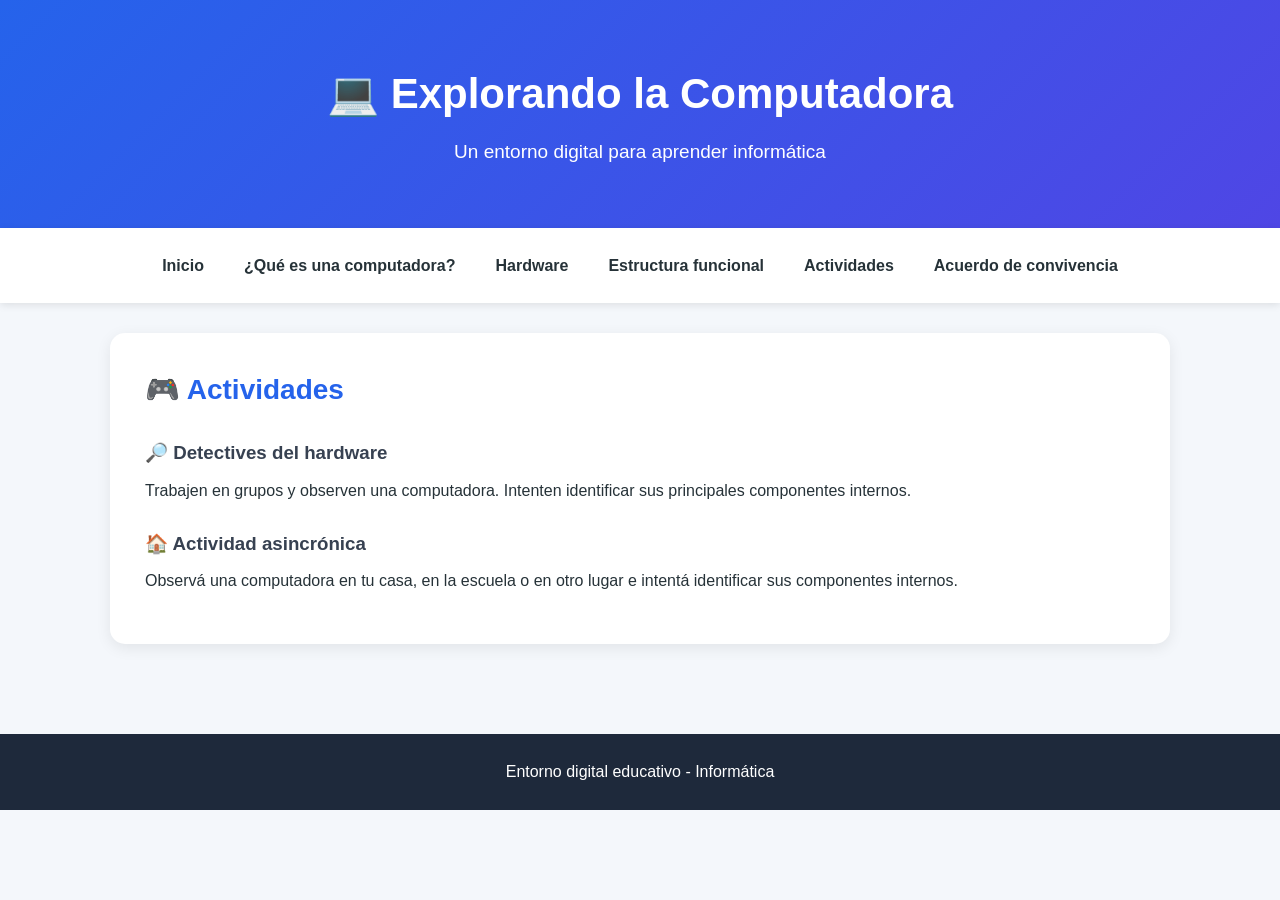
==== tic proyecto final/paginas/actividades.html @ 0a94653c "Add files via upload" ====
<!DOCTYPE html>
<html lang="es">
<head>
    <meta charset="UTF-8">
    <meta name="viewport" content="width=device-width, initial-scale=1.0">

    <title>Explorando la Computadora</title>

    <link rel="stylesheet" href="../style.CSS">
</head>
<body>
     <!-- ENCABEZADO -->
    <header>
        <h1>💻 Explorando la Computadora</h1>
        <p>Un entorno digital para aprender informática</p>
    </header>
    <!-- MENÚ DE NAVEGACIÓN -->
    <nav>
        <a href="../index.HTML">Inicio</a>
        <a href="computadora.html">¿Qué es una computadora?</a>
        <a href="hardware.html">Hardware</a>
        <a href="estructura.html">Estructura funcional</a>
        <a href="actividades.html">Actividades</a>
        <a href="Acuerdo.html">Acuerdo de convivencia</a>
    </nav>
    <main>
        <!-- ACTIVIDADES -->
        <section id="actividades">
            <h2>🎮 Actividades</h2>
            <h3>🔎 Detectives del hardware</h3>
            <p>
                Trabajen en grupos y observen una computadora.
                Intenten identificar sus principales componentes internos.
            </p>
            <h3>🏠 Actividad asincrónica</h3>
            <p>
                Observá una computadora en tu casa, en la escuela o en
                otro lugar e intentá identificar sus componentes internos.
            </p>
        </section>
    </main>
    <footer>
        <p>
            Entorno digital educativo - Informática
        </p>
    </footer>
</body>
</html>
---- tic proyecto final/style.CSS ----
/* CONFIGURACIÓN GENERAL*/
* {       /*SE REINICIA EL MARGEN Y EL PADDING (relleno) DE TODOS LOS ELEMENTOS*/
    box-sizing: border-box; /* Incluye el borde y el relleno en el ancho y alto de los elementos */
    margin: 0;
    padding: 0;
}
html {    
    scroll-behavior: smooth;/* Permite un desplazamiento suave al hacer clic en enlaces internos */
}
body {
    font-family: Arial, sans-serif;
    background-color: #f4f7fb;
    color: #263238;
    line-height: 1.6;
}
/*ENCABEZADO*/
header {
    background: linear-gradient(135deg, #2563eb, #4f46e5);
    color: white;
    text-align: center;
    padding: 60px 20px;
}
header h1 {
    font-size: 42px;
    margin-bottom: 10px;
}
header p {
    font-size: 19px;
}
/* MENÚ DE NAVEGACIÓN */
nav {
    background-color: #ffffff;
    display: flex;
    justify-content: center;
    gap: 10px;
    padding: 15px;
    position: sticky;
    top: 0;
    z-index: 100;
    box-shadow: 0 2px 8px rgba(0, 0, 0, 0.10);
}
nav a {
    text-decoration: none;
    color: #263238;
    font-weight: bold;
    padding: 10px 15px;
    border-radius: 8px;
    transition: 0.3s;
}
nav a:hover {
    background-color: #2563eb;
    color: white;
}
/* CONTENIDO PRINCIPAL */
main {
    max-width: 1100px;
    margin: auto;
    padding: 30px 20px;
}
section {
    background-color: white;
    margin-bottom: 30px;
    padding: 35px;
    border-radius: 15px;
    box-shadow: 0 4px 15px rgba(0, 0, 0, 0.08);
}
section h2 { /* TÍTULO DE CADA SECCIÓN */
    color: #2563eb;
    font-size: 28px;
    margin-bottom: 15px;
}
section h3 { /* SUBTÍTULO DE CADA SECCIÓN */
    margin-top: 25px;
    margin-bottom: 10px;
    color: #374151;
}
section p {
    margin-bottom: 15px;
}
/* LISTA DE HARDWARE */
ul {
    margin-left: 25px;
}
li {
    margin-bottom: 8px;
}
/* ESTRUCTURA FUNCIONAL */
#estructura div {
    background-color: #eef2ff;
    padding: 25px;
    margin-top: 20px;
    border-radius: 12px;
    text-align: center;
}
#estructura div p {
    font-size: 20px;
    font-weight: bold;
}
/* PIE DE PÁGINA */
footer {
    background-color: #1e293b;
    color: white;
    text-align: center;
    padding: 25px;
    margin-top: 30px;
}
/* ADAPTACIÓN PARA CELULARES */
@media (max-width: 700px) {
    header h1 {
        font-size: 30px;
    }
    header p {
        font-size: 16px;
    }
    nav {
        flex-direction: column;
        align-items: center;
    }
    nav a {
        width: 100%;
        text-align: center;
    }
    section {
        padding: 25px 20px;
    }
}
/*TARJETAS DE HARDWARE*/
.hardware-grid {
    display: grid;  /* Utiliza un diseño de cuadrícula para organizar las tarjetas de hardware */
    grid-template-columns: repeat(2, 1fr); 
    gap: 25px;
    margin-top: 25px;
}
.hardware-card { /* Cada tarjeta de hardware tiene un fondo claro, borde, y un efecto de transición al pasar el mouse */
    background-color: #f8fafc;
    border: 2px solid #e2e8f0;
    border-radius: 15px;
    padding: 25px;
    text-align: center;
    transition: transform 0.3s, box-shadow 0.3s;
}
.hardware-card:hover { /* Al pasar el mouse sobre la tarjeta, se eleva ligeramente y se agrega una sombra */
    transform: translateY(-5px);
    box-shadow: 0 8px 20px rgba(0, 0, 0, 0.12);
}
.hardware-icon {
    font-size: 45px;
    margin-bottom: 10px;
}
.hardware-card h4 {
    font-size: 22px;
    color: #2563eb;
    margin-bottom: 10px;
}
.hardware-card p {
    color: #475569;
}
.hardware-card button { /* Botón dentro de la tarjeta de hardware con estilo y transición al pasar el mouse */
    background-color: #2563eb;
    color: white;
    border: none;
    padding: 10px 18px;
    border-radius: 8px;
    cursor: pointer;
    font-size: 15px;
    font-weight: bold;
    margin-top: 10px;
    transition: 0.3s;
}
.hardware-card button:hover {
    background-color: #1d4ed8;
}
/*Botón Ver más*/
.hardware-componentes {
    margin-top: 10px;
}
.hardware-componentes summary { /* Botón de resumen que funciona como un botón "Ver más" con estilo y transición al pasar el mouse */
    display: inline-block;
    background-color: #2563eb;
    color: white;
    border: none;
    padding: 10px 18px;
    border-radius: 8px;
    cursor: pointer;
    font-size: 15px;
    font-weight: bold;
    list-style: none;
    transition: 0.3s;
}
.hardware-componentes summary:hover {
    background-color: #0b34a5;
}

/* Información que aparece al apretar Ver más */
.hardware-info {   
    margin-top: 15px;
    padding: 15px;
    background-color: #bce953;
    border-radius: 10px;
    text-align: left;
}
.hardware-info p {
    margin: 0;
}
/* Adaptación para celulares */
@media (max-width: 700px) {
    .hardware-grid {
        grid-template-columns: 1fr;
    }
}
/* DIAGRAMA FUNCIONAL */
.instruccion {
    background-color: #eef2ff;
    padding: 12px 15px;
    border-radius: 10px;
    font-weight: bold;
    text-align: center;
    margin: 20px 0;
}
/* CONTENEDOR DEL DIAGRAMA */
.diagrama-funcional {
    display: flex;
    align-items: center;
    justify-content: center;
    gap: 15px;
    margin: 30px 0;
    flex-wrap: wrap;
}
/* CADA ETAPA */
.etapa {
    width: 180px;
    min-height: 150px;
    border: 2px solid #dbeafe;
    border-radius: 15px;
    background-color: white;
    padding: 20px;

    cursor: pointer; /* Cambia el cursor al pasar sobre la etapa */

    display: flex;
    flex-direction: column;
    align-items: center;
    justify-content: center;
    transition: 0.3s;
    font-family: inherit;
}
/* EFECTO AL PASAR EL MOUSE */
.etapa:hover {
    transform: translateY(-7px);
    box-shadow: 0 8px 20px rgba(0, 0, 0, 0.12);
    border-color: #2563eb;
}
/* ICONO */
.etapa-icono {
    font-size: 40px;
    margin-bottom: 8px;
}
/* TÍTULO */
.etapa-titulo {
    font-size: 20px;
    font-weight: bold;
    color: #2563eb;
    margin-bottom: 5px;
}
/* DESCRIPCIÓN */
.etapa-descripcion {
    font-size: 14px;
    color: #64748b;
}
/* FLECHAS */
.flecha {
    font-size: 35px;
    color: #2563eb;
    font-weight: bold;
}
/* ETAPA SELECCIONADA */
.etapa.activa {
    background-color: #2563eb;
    border-color: #2563eb;
    transform: scale(1.05);
}
.etapa.activa .etapa-titulo,
.etapa.activa .etapa-descripcion {
    color: white;
}
/* INFORMACIÓN DE LA ETAPA */
.info-etapa { /* Contenedor de la información que aparece al seleccionar una etapa */
    background-color: #f1f5f9;
    border-left: 5px solid #2563eb;
    padding: 25px;
    border-radius: 10px;
    margin-top: 25px;
    min-height: 120px;
    transition: 0.3s;
}
.info-etapa h3 {
    color: #2563eb;
    margin-top: 0;
}
/* EJEMPLO */
.ejemplo-funcional {
    margin-top: 30px;
    padding: 25px;
    background-color: #f8fafc;
    border-radius: 15px;
}

.ejemplo-funcional h3 {
    color: #2563eb;
}
.ejemplo-pasos {
    display: flex;
    align-items: center;
    justify-content: center;
    gap: 15px;
    margin-top: 20px;
    flex-wrap: wrap;
}
.ejemplo-pasos div {
    background-color: white;
    border: 1px solid #e2e8f0;
    border-radius: 10px;
    padding: 15px;
    text-align: center;
    min-width: 130px;
    font-size: 25px;
}
.ejemplo-pasos strong {
    display: block;
    font-size: 14px;
    margin-top: 5px;
    color: #475569;
}
/* ========================================
   CELULARES
   ======================================== */
@media (max-width: 900px) {
    .flecha {
        transform: rotate(90deg);
    }
    .diagrama-funcional {
        flex-direction: column;
    }
}
/* ========================================
   EXPLORADOR DE HARDWARE
   ======================================== */
.explorador-hardware {
    margin-top: 45px;
    padding-top: 30px;
    border-top: 2px solid #e2e8f0;
}
.explorador-hardware h3 {
    color: #2563eb;
    margin-bottom: 10px;
}
/* CONTENEDOR DE LA IMAGEN */
.imagen-pc {
    position: relative;
    max-width: 600px;
    margin: 30px auto;
}
/* IMAGEN */
.imagen-pc img {
    width: 90%;
    display: block;
    border-radius: 15px;
}
/* PUNTOS */

.punto-hardware {
    position: absolute;
    width: 20px;
    height: 20px;
    border-radius: 30%;
    border: 2px solid white;
    background-color: #2563eb;
    color: white;
    font-size: 14px;
    cursor: pointer;
    display: flex;
    align-items: center;
    justify-content: center;
    box-shadow: 0 3px 10px rgba(0, 0, 0, 0.3);
    transition: 0.3s;
}
.punto-hardware:hover {
    transform: scale(1.3);
}
/* POSICIONES DE LOS PUNTOS */
.punto-ram {
    top: 28%;
    left: 45%;
}
.punto-gpu {
    top: 53%;
    left: 33%;
}
.punto-madre {
    top: 65%;
    left: 42%;
}
/* INFORMACIÓN */
.info-componente {
    max-width: 800px;
    margin: 20px auto;
    padding: 20px;
    background-color: #eef2ff;
    border-left: 5px solid #2563eb;
    border-radius: 10px;
}
.info-componente h4 {
    color: #2563eb;
    font-size: 20px;
    margin-bottom: 8px;
}

/* Ocultar el checkbox */
.activar-componente {
    display: none;
}

/* El punto funciona como un botón */
.punto-hardware {
    position: absolute;
    width: 20px;
    height: 20px;
    border-radius: 30%;
    border: 2px solid white;
    background-color: #2563eb;
    color: white;
    font-size: 14px;
    cursor: pointer;
    display: flex;
    align-items: center;
    justify-content: center;
    box-shadow: 0 3px 10px rgba(0, 0, 0, 0.3);
    transition: 0.3s;
}

.punto-hardware:hover {
    transform: scale(1.3);
}

/* Posición del punto CPU */
.punto-cpu {
    top: 30%;
    left: 30%;
}

/* Texto oculto inicialmente */
.texto-cpu {
    display: none;
    position: absolute;
    top: 35%;
    left: 30%;
    width: 220px;
    padding: 12px;
    background-color: white;
    border: 2px solid #2563eb;
    border-radius: 10px;
    box-shadow: 0 3px 10px rgba(0, 0, 0, 0.2);
    z-index: 10;
}
.texto-ram {
    display: none;
    position: absolute;
    top: 34%;
    left: 45%;
    width: 220px;
    padding: 12px;
    background-color: white;
    border: 2px solid #2563eb;
    border-radius: 10px;
    box-shadow: 0 3px 10px rgba(0, 0, 0, 0.2);
    z-index: 10;
}
.texto-gpu {
    display: none;
    position: absolute;
    top: 58%;
    left: 33%;
    width: 220px;
    padding: 12px;
    background-color: white;
    border: 2px solid #2563eb;
    border-radius: 10px;
    box-shadow: 0 3px 10px rgba(0, 0, 0, 0.2);
    z-index: 10;
}
.texto-madre {
    display: none;
    position: absolute;
    top: 68%;
    left: 43%;
    width: 220px;
    padding: 12px;
    background-color: white;
    border: 2px solid #2563eb;
    border-radius: 10px;
    box-shadow: 0 3px 10px rgba(0, 0, 0, 0.2);
    z-index: 10;
}

/* Mostrar el texto cuando se presiona el punto */
#cpu:checked ~ .texto-cpu,
#ram:checked ~ .texto-ram,
#gpu:checked ~ .texto-gpu,
#madre:checked ~ .texto-madre {
    display: block;
}


/* CUESTIONARIO DE INFORMÁTICA */

.quiz {
    max-width: 900px;
    margin: 40px auto;
    padding: 20px;
}

/* ENCABEZADO DEL QUIZ */
.encabezado-quiz {
    text-align: center;
    margin-bottom: 30px;
    padding: 25px;
    background-color: #1e3a8a;
    color: white;
    border-radius: 15px;
}

.encabezado-quiz h1 {
    margin-top: 0;
    font-size: 32px;
}

.encabezado-quiz p {
    line-height: 1.6;
}

/* TARJETAS DE LAS PREGUNTAS */
.pregunta {
    background-color: white;
    padding: 22px;
    margin-bottom: 22px;
    border: 2px solid #dbeafe;
    border-radius: 12px;
    box-shadow: 0 4px 12px rgba(0, 0, 0, 0.08);
    transition: transform 0.3s, box-shadow 0.3s;
    border-color: #7daceb;
}

/* EFECTO AL PASAR EL MOUSE */
.pregunta:hover {
    transform: translateY(-4px);
    box-shadow: 0 8px 20px rgba(0, 0, 0, 0.12);
    border-color: #2563eb;
}

/* TÍTULO DE CADA PREGUNTA */
.pregunta h2 {
    color: #1e3a8a;
    font-size: 20px;
    margin-top: 0;
    margin-bottom: 18px;
}

/* OCULTAR LOS BOTONES DE OPCIÓN ORIGINALES */
.pregunta input[type="radio"] {
    position: absolute;
    opacity: 0;
}

/* DISEÑO DE LAS OPCIONES */
.pregunta label {
    display: block;
    padding: 13px 15px;
    margin: 10px 0;
    border: 1px solid #cbd5e1;
    border-radius: 8px;
    background-color: #f8fafc;
    cursor: pointer;
    line-height: 1.5;
    transition: background-color 0.2s,
                border-color 0.2s;
}

/* CAMBIO DE COLOR AL PASAR EL MOUSE */
.pregunta label:hover {
    background-color: #eff6ff;
    border-color: #60a5fa;
}

/* RESALTAR LA OPCIÓN SELECCIONADA */
.pregunta input[type="radio"]:checked + label {
    background-color: #dbeafe;
    border: 2px solid #2563eb;
    color: #1e3a8a;
    font-weight: bold;
}

/* INDICACIÓN FINAL */
.indicacion-quiz {
    text-align: center;
    padding: 15px;
    color: #475569;
    font-style: italic;
}
/* AJUSTES PARA CELULARES */
@media (max-width: 600px) {
    .quiz {
        margin: 15px auto;
        padding: 12px;
    }
    .encabezado-quiz {
        padding: 18px;
    }
    .encabezado-quiz h1 {
        font-size: 26px;
    }
    .pregunta {
        padding: 16px;
    }
    .pregunta h2 {
        font-size: 18px;
    }
}
/* MENSAJES OCULTOS de las preguntas */
.pregunta .correcto,
.pregunta .incorrecto {
    display: none;
    padding: 12px;
    border-radius: 8px;
    font-weight: bold;
}
/* MENSAJE DE RESPUESTA CORRECTA */
.pregunta .correcto {
    color: #44d17a;
    background-color: #dcfce7;
}
/* MENSAJE DE RESPUESTA INCORRECTA */
.pregunta .incorrecto {
    color: #d46868;
    background-color: #fee2e2;
}
/* MOSTRAR LA DEVOLUCIÓN SEGÚN LA OPCIÓN */
#p1a:checked + label + .correcto {
    display: block;
}
#p1b:checked + label + .incorrecto,
#p1c:checked + label + .incorrecto {
    display: block;
}
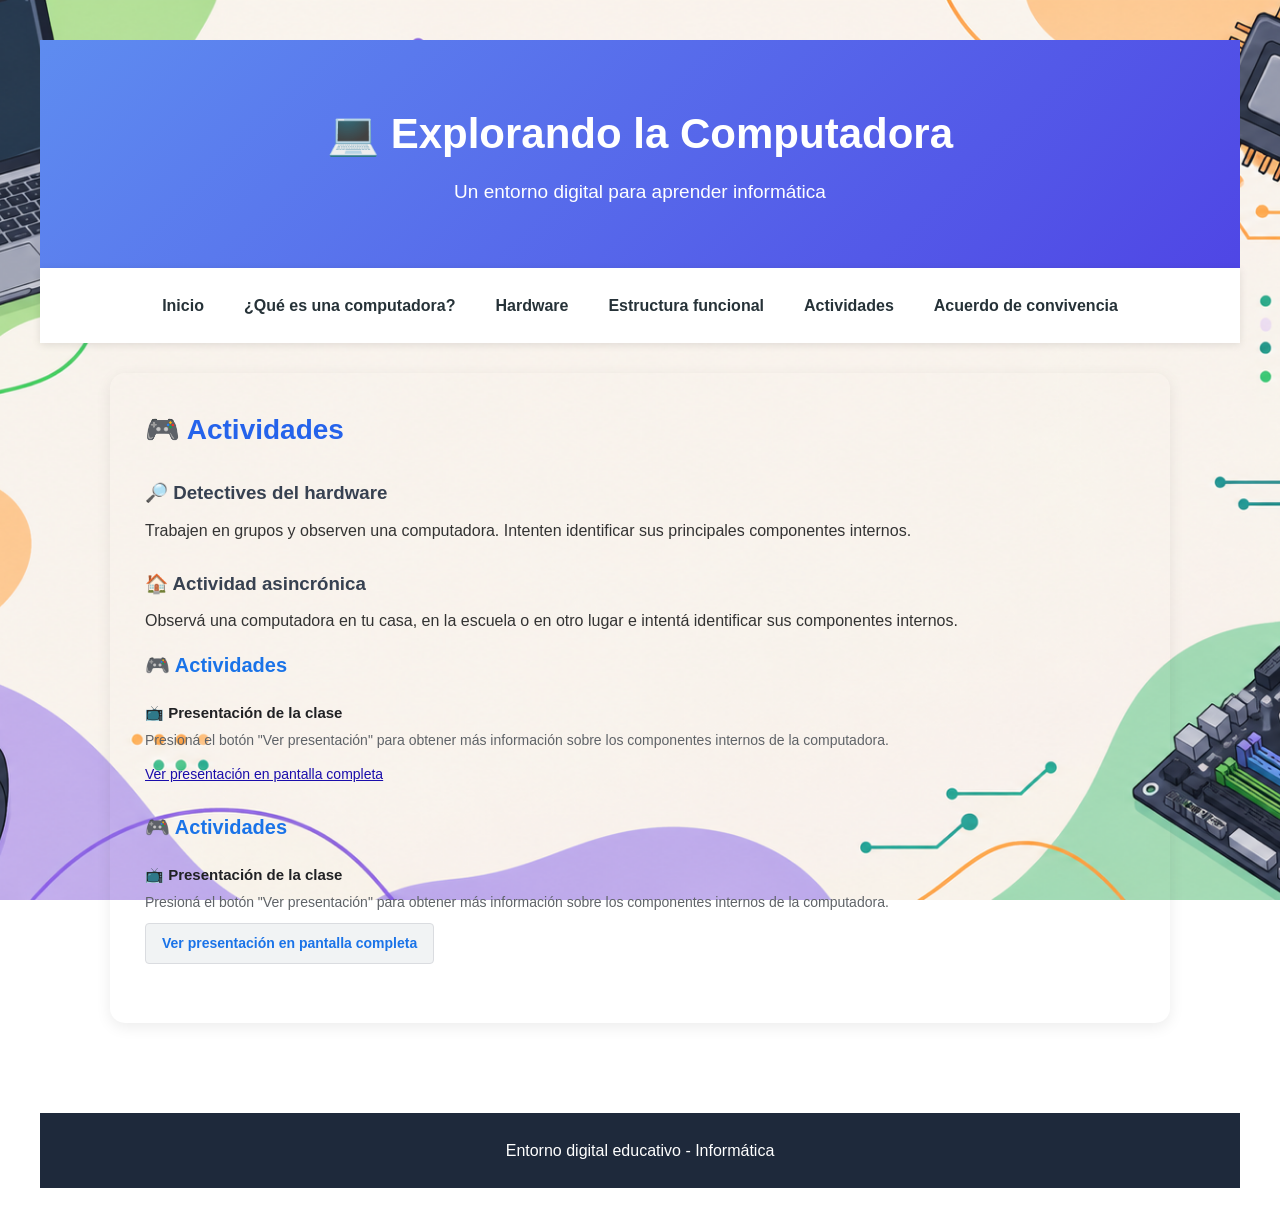
==== commit 15eca6df: "linea 41" ====
--- a/tic proyecto final/paginas/actividades.html
+++ b/tic proyecto final/paginas/actividades.html
@@ -37,6 +37,261 @@
                 Observá una computadora en tu casa, en la escuela o en
                 otro lugar e intentá identificar sus componentes internos.
             </p>
+
+            <meta charset="UTF-8">
+    <meta name="viewport" content="width=device-width, initial-scale=1.0">
+    <title>Actividades - Presentación de la clase</title>
+    <style>
+        body {
+            font-family: Arial, sans-serif;
+            color: #333;
+            background-color: #fff;
+            margin: 40px;
+        }
+
+        /* Estilo de título de sección según la referencia */
+        .section-title {
+            font-size: 20px;
+            font-weight: bold;
+            color: #1a73e8;
+            display: flex;
+            align-items: center;
+            gap: 8px;
+            margin-bottom: 20px;
+        }
+
+        .activity-item {
+            margin-bottom: 16px;
+        }
+
+        .activity-label {
+            font-size: 15px;
+            font-weight: bold;
+            color: #202124;
+            display: flex;
+            align-items: center;
+            gap: 6px;
+            margin-bottom: 4px;
+        }
+
+        .activity-desc {
+            font-size: 14px;
+            color: #5f6368;
+            margin: 0 0 4px 0;
+        }
+
+        /* Estilo del enlace idéntico al de la imagen */
+        .presentation-link {
+            font-size: 14px;
+            color: #1a0dab;
+            text-decoration: underline;
+            cursor: pointer;
+            display: inline-block;
+        }
+
+        .presentation-link:hover {
+            color: #1a73e8;
+        }
+    </style>
+</head>
+<body>
+
+    <div class="section-title">
+        🎮 Actividades
+    </div>
+
+    <!-- Bloque de Presentación de la clase -->
+    <div class="activity-item">
+        <div class="activity-label">
+            📺 Presentación de la clase
+        </div>
+        <p class="activity-desc">
+            Presioná el botón "Ver presentación" para obtener más información sobre los componentes internos de la computadora.
+        </p>
+        <!-- Enlace adaptado con tu nueva URL de Google Slides en modo presentación -->
+        <a href="https://docs.google.com/presentation/d/1x5jxk7A34EEKyYKknyiXtW5SxGXHiY3M/present?usp=sharing" 
+           target="_blank" 
+           rel="noopener noreferrer" 
+           class="presentation-link">
+           Ver presentación en pantalla completa
+        </a>
+    </div>
+  
+<head>
+    <meta charset="UTF-8">
+    <meta name="viewport" content="width=device-width, initial-scale=1.0">
+    <title>Actividades - Presentación de la clase</title>
+    <style>
+        body {
+            font-family: Arial, sans-serif;
+            color: #333;
+            background-color: #fff;
+            margin: 40px;
+        }
+
+        /* Estilo general de la sección simulando la foto */
+        .section-title {
+            font-size: 20px;
+            font-weight: bold;
+            color: #1a73e8;
+            display: flex;
+            align-items: center;
+            gap: 8px;
+            margin-bottom: 20px;
+        }
+
+        .activity-item {
+            margin-bottom: 24px;
+        }
+
+        .activity-label {
+            font-size: 15px;
+            font-weight: bold;
+            color: #202124;
+            display: flex;
+            align-items: center;
+            gap: 6px;
+            margin-bottom: 4px;
+        }
+
+        .activity-desc {
+            font-size: 14px;
+            color: #5f6368;
+            margin: 0 0 8px 0;
+        }
+
+        /* Estilo del enlace / botón idéntico al de la imagen */
+        .presentation-link {
+            font-size: 14px;
+            color: #1a0dab;
+            text-decoration: underline;
+            cursor: pointer;
+            display: inline-block;
+        }
+
+        .presentation-link:hover {
+            color: #1a73e8;
+        }
+
+        /* Contenedor opcional para visualizar la presentación embebida */
+        .embed-container {
+            margin-top: 15px;
+            width: 100%;
+            max-width: 700px;
+            aspect-ratio: 16 / 9;
+            border: 1px solid #dadce0;
+            border-radius: 8px;
+            overflow: hidden;
+            box-shadow: 0 2px 6px rgba(0,0,0,0.1);
+        }
+
+        .embed-container iframe {
+            width: 100%;
+            height: 100%;
+            border: none;
+        }
+    </style>
+    <!DOCTYPE html>
+<html lang="es">
+<head>
+    <meta charset="UTF-8">
+    <meta name="viewport" content="width=device-width, initial-scale=1.0">
+    <title>Actividades - Hardware</title>
+    <style>
+        body {
+            font-family: Arial, sans-serif;
+            color: #333;
+            background-color: #fff;
+            margin: 40px;
+        }
+
+        /* Estilo de la sección principal */
+        .section-title {
+            font-size: 20px;
+            font-weight: bold;
+            color: #1a73e8;
+            display: flex;
+            align-items: center;
+            gap: 8px;
+            margin-bottom: 20px;
+        }
+
+        .activity-item {
+            margin-bottom: 24px;
+        }
+
+        .activity-label {
+            font-size: 15px;
+            font-weight: bold;
+            color: #202124;
+            display: flex;
+            align-items: center;
+            gap: 6px;
+            margin-bottom: 4px;
+        }
+
+        .activity-desc {
+            font-size: 14px;
+            color: #5f6368;
+            margin: 0 0 10px 0;
+        }
+
+        /* Estilo del botón interactivo que simula la referencia pero con formato de botón limpio */
+        .presentation-btn {
+            display: inline-block;
+            background-color: #f1f3f4;
+            color: #1a73e8;
+            padding: 8px 16px;
+            font-size: 14px;
+            font-weight: bold;
+            text-decoration: none;
+            border: 1px solid #dadce0;
+            border-radius: 4px;
+            cursor: pointer;
+            transition: background-color 0.2s, box-shadow 0.2s;
+        }
+
+        .presentation-btn:hover {
+            background-color: #e8eaed;
+            box-shadow: 0 1px 3px rgba(0,0,0,0.1);
+        }
+
+        .presentation-btn:active {
+            background-color: #dadce0;
+        }
+    </style>
+</head>
+<body>
+
+    <div class="section-title">
+        🎮 Actividades
+    </div>
+
+    <!-- Bloque de Presentación de la clase adaptado con botón -->
+    <div class="activity-item">
+        <div class="activity-label">
+            📺 Presentación de la clase
+        </div>
+        <p class="activity-desc">
+            Presioná el botón "Ver presentación" para obtener más información sobre los componentes internos de la computadora.
+        </p>
+        
+        <!-- Botón que redirige a la presentación en pantalla completa -->
+        <a href="https://docs.google.com/presentation/d/1GeGwZtHry9Mc5yz3SD87e37jo0e93PcH/present?usp=sharing" 
+           target="_blank" 
+           rel="noopener noreferrer" 
+           class="presentation-btn">
+           Ver presentación en pantalla completa
+        </a>
+    </div>
+
+</body>
+</html>
+</head>
+<body>
+
+   
+            </iframe>
         </section>
     </main>
     <footer>
--- a/tic proyecto final/style.CSS
+++ b/tic proyecto final/style.CSS
@@ -10,12 +10,132 @@
 body {
     font-family: Arial, sans-serif;
     background-color: #f4f7fb;
+    background-image: url('img/fondo.png'); /* Imagen de fondo */
+    background-size: cover; /* Ajusta la imagen de fondo para cubrir toda la pantalla */ 
+    background-position: center; /* Centra la imagen de fondo */
+    background-attachment: fixed; /* Fija la imagen de fondo para que no se mueva al hacer scroll */
+    background-repeat: no-repeat; /* Evita que la imagen de fondo se repita */
     color: #263238;
     line-height: 1.6;
 }
+
+/* presentacion de inicio colaboradores*/
+
+/* =================================
+   IMAGEN Y MENSAJE DE BIENVENIDA
+================================= */
+
+.imagen-pensando {
+    width: 640px;
+    max-width: 100%;
+    height: auto;
+    display: block;
+    margin: 20px auto;
+    border-radius: 12px;
+}
+
+.mensaje-bienvenida {
+    background-color: #eef6ff;
+    border-left: 5px solid #2563eb;
+    padding: 18px 22px;
+    margin: 25px auto;
+    max-width: 650px;
+    border-radius: 8px;
+    text-align: center;
+    box-shadow: 0 2px 8px rgba(0,0,0,0.08);
+}
+
+.mensaje-bienvenida p {
+    font-size: 1.1rem;
+    color: #1e293b;
+    margin-bottom: 15px;
+    line-height: 1.6;
+}
+
+.boton-empezar {
+    display: inline-block;
+    background-color: #2563eb;
+    color: #ffffff;
+    text-decoration: none;
+    padding: 10px 22px;
+    border-radius: 6px;
+    font-weight: bold;
+}
+
+
+/* =================================
+   SECCIÓN DE CREADORES
+================================= */
+
+#creadores {
+    margin-top: 50px;
+    text-align: center;
+    background-color: #f8fafc;
+    padding: 30px;
+    border-radius: 12px;
+    border: 1px solid #e2e8f0;
+}
+
+#creadores h3 {
+    font-size: 1.5rem;
+    color: #1e293b;
+    margin-bottom: 10px;
+}
+
+.descripcion-creadores {
+    color: #475569;
+    margin-bottom: 25px;
+    max-width: 600px;
+    margin-left: auto;
+    margin-right: auto;
+}
+
+
+/* =================================
+   TARJETAS DE INTEGRANTES
+================================= */
+
+.integrantes {
+    display: flex;
+    justify-content: center;
+    gap: 20px;
+    flex-wrap: wrap;
+}
+
+.tarjeta-integrante {
+    background: white;
+    padding: 18px 25px;
+    border-radius: 8px;
+    box-shadow: 0 2px 5px rgba(0,0,0,0.05);
+    min-width: 220px;
+    border-top: 4px solid #2563eb;
+}
+
+.nombre-integrante {
+    font-weight: bold;
+    color: #1e293b;
+    margin: 0;
+    font-size: 1.1rem;
+}
+
+.detalle-integrante {
+    font-size: 0.9rem;
+    color: #64748b;
+    margin: 6px 0 0 0;
+}
+
+.foto-integrante {
+    width: 85px;
+    height: 85px;
+    border-radius: 50%;
+    object-fit: cover;
+    margin-bottom: 12px;
+    border: 3px solid #2563eb;
+}
+
 /*ENCABEZADO*/
 header {
-    background: linear-gradient(135deg, #2563eb, #4f46e5);
+    background: linear-gradient(135deg, #5e8cf0, #4f46e5);
     color: white;
     text-align: center;
     padding: 60px 20px;
@@ -30,14 +150,14 @@
 /* MENÚ DE NAVEGACIÓN */
 nav {
     background-color: #ffffff;
-    display: flex;
+    display: flex;  /* Utiliza un diseño flexible para organizar los enlaces de navegación */
     justify-content: center;
     gap: 10px;
     padding: 15px;
     position: sticky;
-    top: 0;
+    top: 0; /* Mantiene el menú de navegación fijo en la parte superior al hacer scroll */
     z-index: 100;
-    box-shadow: 0 2px 8px rgba(0, 0, 0, 0.10);
+    box-shadow: 0 2px 8px rgba(0, 0, 0, 0.10); 
 }
 nav a {
     text-decoration: none;
@@ -58,7 +178,7 @@
     padding: 30px 20px;
 }
 section {
-    background-color: white;
+    background-color: transparent;
     margin-bottom: 30px;
     padding: 35px;
     border-radius: 15px;
@@ -267,6 +387,19 @@
     font-size: 14px;
     color: #64748b;
 }
+.etapa summary {
+    list-style: none;
+    display: block;
+}
+
+.etapa summary::-webkit-details-marker {
+    display: none;
+}
+
+.etapa summary::marker {
+    content: "";
+}
+
 /* FLECHAS */
 .flecha {
     font-size: 35px;
@@ -331,9 +464,7 @@
     margin-top: 5px;
     color: #475569;
 }
-/* ========================================
-   CELULARES
-   ======================================== */
+/* CELULARES*/
 @media (max-width: 900px) {
     .flecha {
         transform: rotate(90deg);
@@ -342,9 +473,7 @@
         flex-direction: column;
     }
 }
-/* ========================================
-   EXPLORADOR DE HARDWARE
-   ======================================== */
+/* EXPLORADOR DE HARDWARE */
 .explorador-hardware {
     margin-top: 45px;
     padding-top: 30px;
@@ -357,8 +486,8 @@
 /* CONTENEDOR DE LA IMAGEN */
 .imagen-pc {
     position: relative;
-    max-width: 600px;
-    margin: 30px auto;
+    max-width: 600px; /* Limita el ancho máximo de la imagen */
+    margin: 30px auto; /* Centra la imagen en la página */
 }
 /* IMAGEN */
 .imagen-pc img {
@@ -414,12 +543,10 @@
     font-size: 20px;
     margin-bottom: 8px;
 }
-
 /* Ocultar el checkbox */
 .activar-componente {
     display: none;
 }
-
 /* El punto funciona como un botón */
 .punto-hardware {
     position: absolute;
@@ -437,17 +564,14 @@
     box-shadow: 0 3px 10px rgba(0, 0, 0, 0.3);
     transition: 0.3s;
 }
-
-.punto-hardware:hover {
+.punto-hardware:hover {  /* Al pasar el mouse sobre el punto, se agranda ligeramente */
     transform: scale(1.3);
 }
-
 /* Posición del punto CPU */
 .punto-cpu {
     top: 30%;
     left: 30%;
 }
-
 /* Texto oculto inicialmente */
 .texto-cpu {
     display: none;
@@ -509,8 +633,6 @@
 #madre:checked ~ .texto-madre {
     display: block;
 }
-
-
 /* CUESTIONARIO DE INFORMÁTICA */
 
 .quiz {
@@ -518,7 +640,6 @@
     margin: 40px auto;
     padding: 20px;
 }
-
 /* ENCABEZADO DEL QUIZ */
 .encabezado-quiz {
     text-align: center;
@@ -528,16 +649,13 @@
     color: white;
     border-radius: 15px;
 }
-
 .encabezado-quiz h1 {
     margin-top: 0;
     font-size: 32px;
 }
-
 .encabezado-quiz p {
     line-height: 1.6;
 }
-
 /* TARJETAS DE LAS PREGUNTAS */
 .pregunta {
     background-color: white;
@@ -549,14 +667,12 @@
     transition: transform 0.3s, box-shadow 0.3s;
     border-color: #7daceb;
 }
-
 /* EFECTO AL PASAR EL MOUSE */
 .pregunta:hover {
     transform: translateY(-4px);
     box-shadow: 0 8px 20px rgba(0, 0, 0, 0.12);
     border-color: #2563eb;
 }
-
 /* TÍTULO DE CADA PREGUNTA */
 .pregunta h2 {
     color: #1e3a8a;
@@ -564,13 +680,11 @@
     margin-top: 0;
     margin-bottom: 18px;
 }
-
 /* OCULTAR LOS BOTONES DE OPCIÓN ORIGINALES */
 .pregunta input[type="radio"] {
     position: absolute;
     opacity: 0;
 }
-
 /* DISEÑO DE LAS OPCIONES */
 .pregunta label {
     display: block;
@@ -584,13 +698,11 @@
     transition: background-color 0.2s,
                 border-color 0.2s;
 }
-
 /* CAMBIO DE COLOR AL PASAR EL MOUSE */
 .pregunta label:hover {
     background-color: #eff6ff;
     border-color: #60a5fa;
 }
-
 /* RESALTAR LA OPCIÓN SELECCIONADA */
 .pregunta input[type="radio"]:checked + label {
     background-color: #dbeafe;
@@ -598,7 +710,6 @@
     color: #1e3a8a;
     font-weight: bold;
 }
-
 /* INDICACIÓN FINAL */
 .indicacion-quiz {
     text-align: center;
@@ -651,3 +762,253 @@
 #p1c:checked + label + .incorrecto {
     display: block;
 }
+/* ESTILOS DE PAGINA: ¿QUE ES UNA COMPUTADORA? */
+.pagina-computadora section {
+    margin-bottom: 28px;
+}
+.pagina-computadora .presentacion-computadora {
+    display: grid;
+    grid-template-columns: 1.1fr .9fr;
+    align-items: center;
+    gap: 28px;
+    overflow: hidden;
+    background: linear-gradient(135deg, #ffffff 55%, #eff6ff);
+}
+.etiqueta-seccion {
+    display: inline-block;
+    color: #1d4ed8;
+    background: #dbeafe;
+    border-radius: 999px;
+    padding: 6px 12px;
+    margin-bottom: 12px;
+    font-size: 12px;
+    font-weight: 800;
+    letter-spacing: .08em;
+}
+.pagina-computadora .presentacion-computadora h2 {
+    font-size: clamp(30px, 4vw, 42px);
+    line-height: 1.15;
+    margin-bottom: 16px;
+}
+.pagina-computadora .bajada {
+    font-size: 20px;
+    color: #475569;
+    font-weight: 600;
+}
+.ilustracion-computadora {
+    margin: 0;
+    text-align: center;
+}
+.ilustracion-computadora img {
+    display: block;
+    width: 100%;
+    max-width: 480px;
+    margin: 0 auto;
+}
+.ilustracion-computadora figcaption {
+    color: #64748b;
+    font-size: 13px;
+    margin-top: -8px;
+}
+.enlace-destacado {
+    display: inline-flex;
+    align-items: center;
+    gap: 10px;
+    margin-top: 8px;
+    color: #1d4ed8;
+    font-weight: 700;
+    text-decoration: none;
+}
+.enlace-destacado:hover {
+    text-decoration: underline;
+}
+.pagina-computadora .bloque-lectura {
+    border-left: 5px solid #60a5fa;
+}
+.dato-curioso {
+    display: flex;
+    align-items: flex-start;
+    gap: 16px;
+    margin-top: 24px;
+    padding: 20px;
+    border-radius: 12px;
+    background: #eff6ff;
+}
+.dato-icono {
+    font-size: 30px;
+}
+.dato-curioso h3 {
+    margin: 0 0 6px;
+    color: #1d4ed8;
+}
+.dato-curioso p {
+    margin-bottom: 0;
+}
+.usos-grid {
+    display: grid;
+    grid-template-columns: repeat(4, minmax(0, 1fr));
+    gap: 16px;
+    margin-top: 24px;
+}
+.uso-tarjeta {
+    padding: 22px 18px;
+    border: 1px solid #dbeafe;
+    border-radius: 14px;
+    background: #f8fbff;
+    transition: transform .2s ease, box-shadow .2s ease;
+}
+.uso-tarjeta:hover {
+    transform: translateY(-4px);
+    box-shadow: 0 8px 20px rgba(37, 99, 235, .12);
+}
+.uso-icono {
+    display: inline-block;
+    margin-bottom: 10px;
+    font-size: 32px;
+}
+.uso-tarjeta h3 {
+    margin: 0 0 8px;
+    color: #1d4ed8;
+}
+.uso-tarjeta p {
+    margin: 0;
+    font-size: 15px;
+}
+.pasos-computadora {
+    display: flex;
+    align-items: stretch;
+    justify-content: center;
+    gap: 14px;
+    margin: 26px 0;
+}
+.paso-computadora {
+    position: relative;
+    flex: 1;
+    min-width: 0;
+    padding: 24px 18px;
+    border: 1px solid #dbeafe;
+    border-radius: 14px;
+    background: #f8fbff;
+    text-align: center;
+}
+.paso-numero {
+    position: absolute;
+    top: 10px;
+    left: 12px;
+    display: grid;
+    place-items: center;
+    width: 27px;
+    height: 27px;
+    border-radius: 50%;
+    color: white;
+    background: #2563eb;
+    font-size: 13px;
+    font-weight: 700;
+}
+.paso-icono {
+    display: block;
+    font-size: 36px;
+    margin: 10px 0;
+}
+.paso-computadora h3 {
+    margin: 8px 0;
+    color: #1d4ed8;
+}
+.paso-computadora p {
+    margin-bottom: 0;
+    font-size: 15px;
+}
+.flecha-paso {
+    align-self: center;
+    color: #2563eb;
+    font-size: 28px;
+    font-weight: 700;
+}
+.nota-aclaratoria {
+    padding: 14px 18px;
+    background: #f1f5f9;
+    border-radius: 10px;
+    font-size: 14px;
+}
+.nota-aclaratoria a {
+    color: #1d4ed8;
+    font-weight: 700;
+}
+.recurso-final {
+    display: grid;
+    grid-template-columns: 1.2fr .8fr;
+    align-items: center;
+    gap: 24px;
+    background: #eff6ff;
+}
+.recurso-final h2 {
+    margin-bottom: 12px;
+}
+.video-ilustrado {
+    display: grid;
+    place-items: center;
+    min-height: 190px;
+    padding: 24px;
+    border-radius: 14px;
+    color: white;
+    text-align: center;
+    background: linear-gradient(135deg, #1e40af, #6366f1);
+}
+.video-ilustrado span {
+    display: grid;
+    place-items: center;
+    width: 62px;
+    height: 62px;
+    padding-left: 4px;
+    border-radius: 50%;
+    background: rgba(255,255,255,.2);
+    border: 2px solid rgba(255,255,255,.75);
+    font-size: 25px;
+}
+.video-ilustrado p {
+    margin: 12px 0 0;
+    font-weight: 700;
+}
+.cierre-aprendizaje {
+    text-align: center;
+    background: #74e2c7;
+    border: 1px solid #dbeafe;
+}
+.cierre-aprendizaje h2 {
+    margin-bottom: 10px;
+}
+.cierre-aprendizaje p {
+    max-width: 720px;
+    margin: 0 auto 12px;
+}
+.pagina-computadora nav a[aria-current="page"] {
+    background: #dbeafe;
+    color: #1d4ed8;
+}
+/* ADAPTACIÓN PARA CELULARES */
+@media (max-width: 900px) {
+    .usos-grid {
+        grid-template-columns: repeat(2, minmax(0, 1fr));
+    }
+    .pagina-computadora .presentacion-computadora,
+    .recurso-final {
+        grid-template-columns: 1fr;
+    }
+    .ilustracion-computadora img {
+        max-width: 380px;
+    }
+}
+@media (max-width: 650px) {
+    .usos-grid {
+        grid-template-columns: 1fr;
+    }
+    .pasos-computadora {
+        flex-direction: column;
+    }
+    .flecha-paso {
+        transform: rotate(90deg);
+    }
+    .dato-curioso {
+        padding: 16px;
+    }
+}
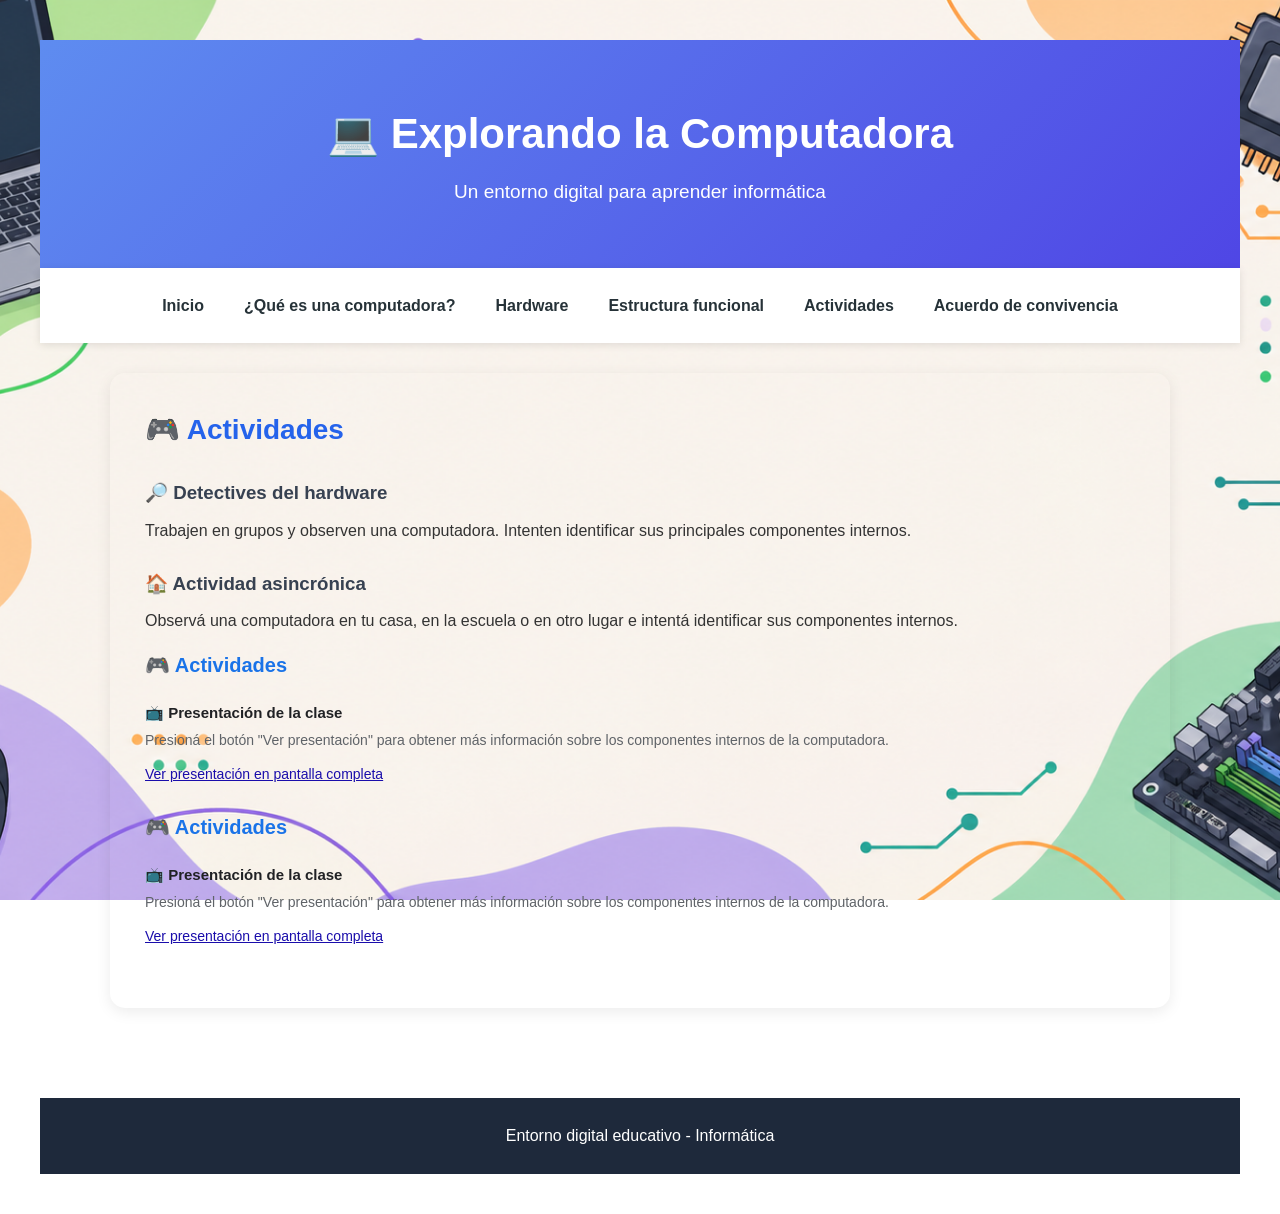
==== commit 968b94af: "linea 40" ====
--- a/tic proyecto final/paginas/actividades.html
+++ b/tic proyecto final/paginas/actividades.html
@@ -37,8 +37,87 @@
                 Observá una computadora en tu casa, en la escuela o en
                 otro lugar e intentá identificar sus componentes internos.
             </p>
-
-            <meta charset="UTF-8">
+             <meta charset="UTF-8">
+    <meta name="viewport" content="width=device-width, initial-scale=1.0">
+    <meta charset="UTF-8">
+    <meta name="viewport" content="width=device-width, initial-scale=1.0">
+    <title>Actividades - Presentación</title>
+    <style>
+        body {
+            font-family: Arial, sans-serif;
+            color: #333;
+            background-color: #fff;
+            margin: 40px;
+        }
+
+        /* Estilo general para simular la estructura de la foto */
+        .section-title {
+            font-size: 20px;
+            font-weight: bold;
+            color: #1a73e8;
+            display: flex;
+            align-items: center;
+            gap: 8px;
+            margin-bottom: 20px;
+        }
+
+        .activity-item {
+            margin-bottom: 16px;
+        }
+
+        .activity-label {
+            font-size: 15px;
+            font-weight: bold;
+            color: #202124;
+            display: flex;
+            align-items: center;
+            gap: 6px;
+            margin-bottom: 4px;
+        }
+
+        .activity-desc {
+            font-size: 14px;
+            color: #5f6368;
+            margin: 0 0 4px 0;
+        }
+
+        /* Estilo del enlace idéntico al de la imagen */
+        .presentation-link {
+            font-size: 14px;
+            color: #1a0dab;
+            text-decoration: underline;
+            cursor: pointer;
+            display: inline-block;
+        }
+
+        .presentation-link:hover {
+            color: #1a73e8;
+        }
+    </style>
+     <div class="section-title">
+        🎮 Actividades
+    </div>
+
+    <!-- Bloque de Presentación de la clase idéntico a la referencia -->
+    <div class="activity-item">
+        <div class="activity-label">
+            📺 Presentación de la clase
+        </div>
+        <p class="activity-desc">
+            Presioná el botón "Ver presentación" para obtener más información sobre los componentes internos de la computadora.
+        </p>
+        <!-- Enlace que abre la presentación de Google en modo pantalla completa en otra pestaña -->
+        <a href="https://docs.google.com/presentation/d/1OItLqTSeYVtId9JcHDfxZBbG9zw5uTg5/present?usp=sharing" 
+           target="_blank" 
+           rel="noopener noreferrer" 
+           class="presentation-link">
+           Ver presentación en pantalla completa
+        </a>
+    </div>
+    <!DOCTYPE html>
+<html lang="es">
+<head>
+    <meta charset="UTF-8">
     <meta name="viewport" content="width=device-width, initial-scale=1.0">
     <title>Actividades - Presentación de la clase</title>
     <style>
@@ -263,33 +342,6 @@
 </head>
 <body>
 
-    <div class="section-title">
-        🎮 Actividades
-    </div>
-
-    <!-- Bloque de Presentación de la clase adaptado con botón -->
-    <div class="activity-item">
-        <div class="activity-label">
-            📺 Presentación de la clase
-        </div>
-        <p class="activity-desc">
-            Presioná el botón "Ver presentación" para obtener más información sobre los componentes internos de la computadora.
-        </p>
-        
-        <!-- Botón que redirige a la presentación en pantalla completa -->
-        <a href="https://docs.google.com/presentation/d/1GeGwZtHry9Mc5yz3SD87e37jo0e93PcH/present?usp=sharing" 
-           target="_blank" 
-           rel="noopener noreferrer" 
-           class="presentation-btn">
-           Ver presentación en pantalla completa
-        </a>
-    </div>
-
-</body>
-</html>
-</head>
-<body>
-
    
             </iframe>
         </section>
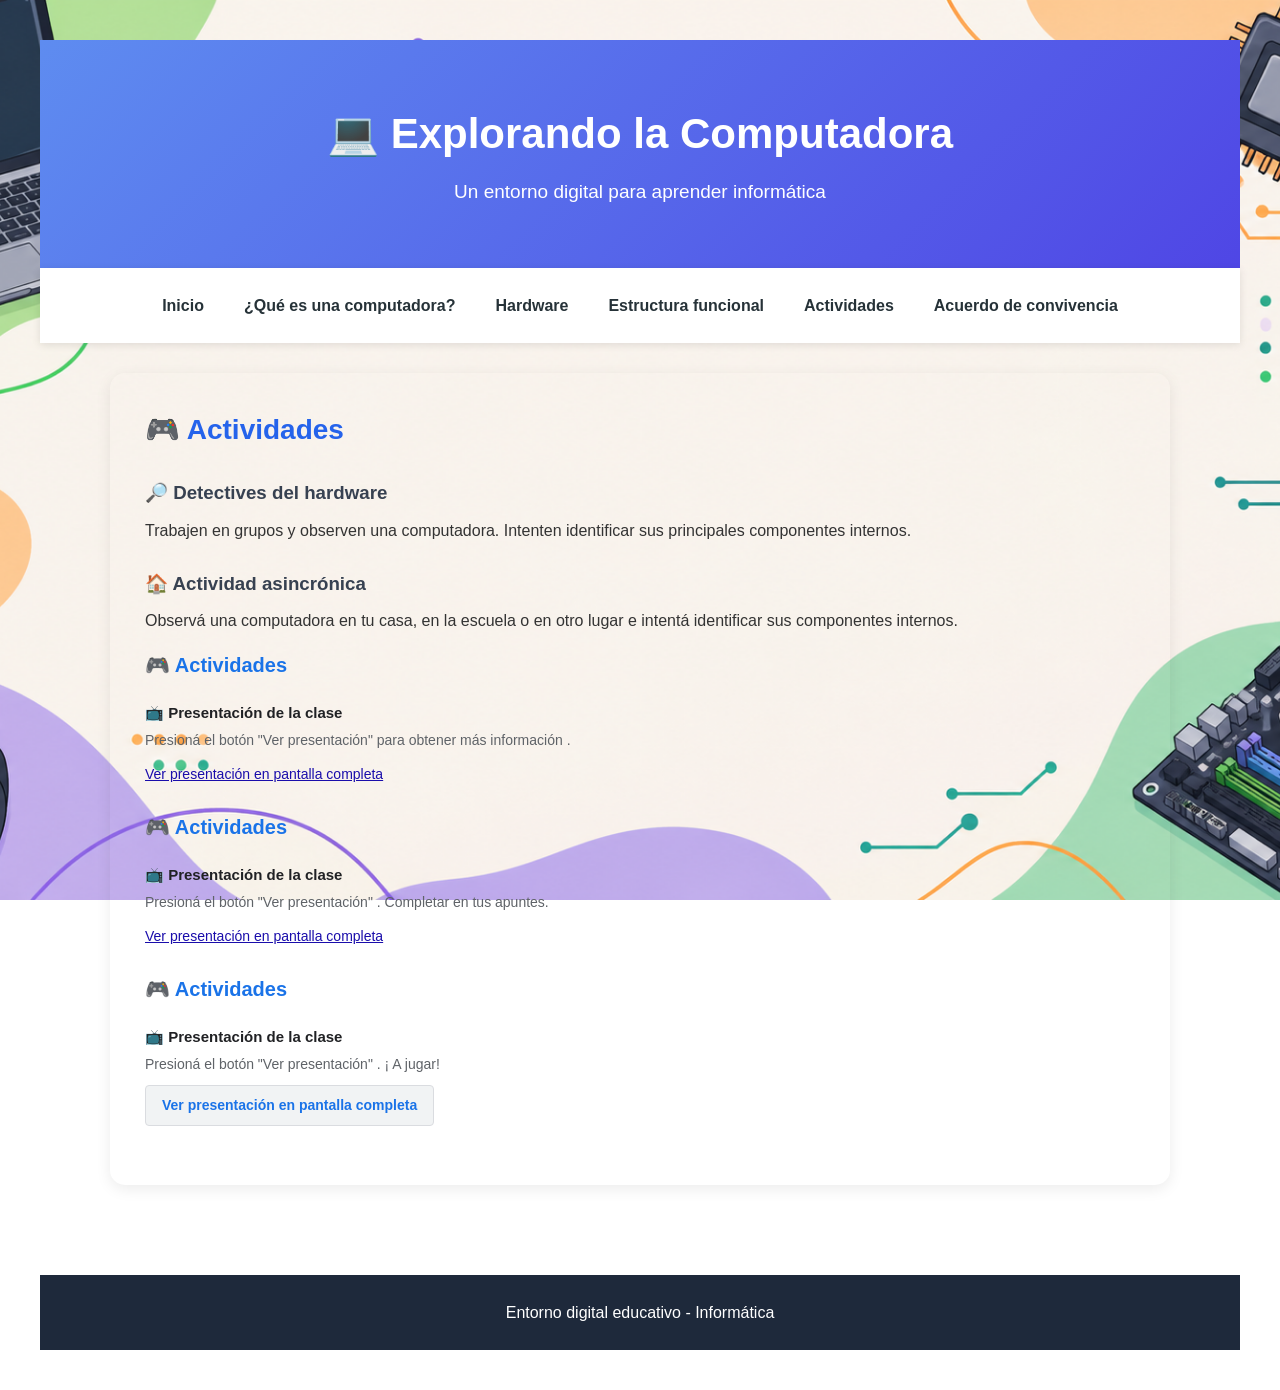
==== commit e437f0c1: "linea nueva" ====
--- a/tic proyecto final/paginas/actividades.html
+++ b/tic proyecto final/paginas/actividades.html
@@ -104,7 +104,7 @@
             📺 Presentación de la clase
         </div>
         <p class="activity-desc">
-            Presioná el botón "Ver presentación" para obtener más información sobre los componentes internos de la computadora.
+            Presioná el botón "Ver presentación" para obtener más información .
         </p>
         <!-- Enlace que abre la presentación de Google en modo pantalla completa en otra pestaña -->
         <a href="https://docs.google.com/presentation/d/1OItLqTSeYVtId9JcHDfxZBbG9zw5uTg5/present?usp=sharing" 
@@ -185,7 +185,7 @@
             📺 Presentación de la clase
         </div>
         <p class="activity-desc">
-            Presioná el botón "Ver presentación" para obtener más información sobre los componentes internos de la computadora.
+            Presioná el botón "Ver presentación" . Completar en tus apuntes.
         </p>
         <!-- Enlace adaptado con tu nueva URL de Google Slides en modo presentación -->
         <a href="https://docs.google.com/presentation/d/1x5jxk7A34EEKyYKknyiXtW5SxGXHiY3M/present?usp=sharing" 
@@ -270,7 +270,7 @@
             border: none;
         }
     </style>
-    <!DOCTYPE html>
+    
 <html lang="es">
 <head>
     <meta charset="UTF-8">
@@ -339,6 +339,28 @@
             background-color: #dadce0;
         }
     </style>
+      <div class="section-title">
+        🎮 Actividades
+    </div>
+
+    <!-- Bloque de Presentación de la clase adaptado con botón -->
+    <div class="activity-item">
+        <div class="activity-label">
+            📺 Presentación de la clase
+        </div>
+        <p class="activity-desc">
+            Presioná el botón "Ver presentación" . ¡ A jugar!
+        </p>
+        
+        <!-- Botón que redirige a la presentación en pantalla completa -->
+        <a href="https://docs.google.com/presentation/d/1GeGwZtHry9Mc5yz3SD87e37jo0e93PcH/present?usp=sharing" 
+           target="_blank" 
+           rel="noopener noreferrer" 
+           class="presentation-btn">
+           Ver presentación en pantalla completa
+        </a>
+    </div>
+
 </head>
 <body>
 
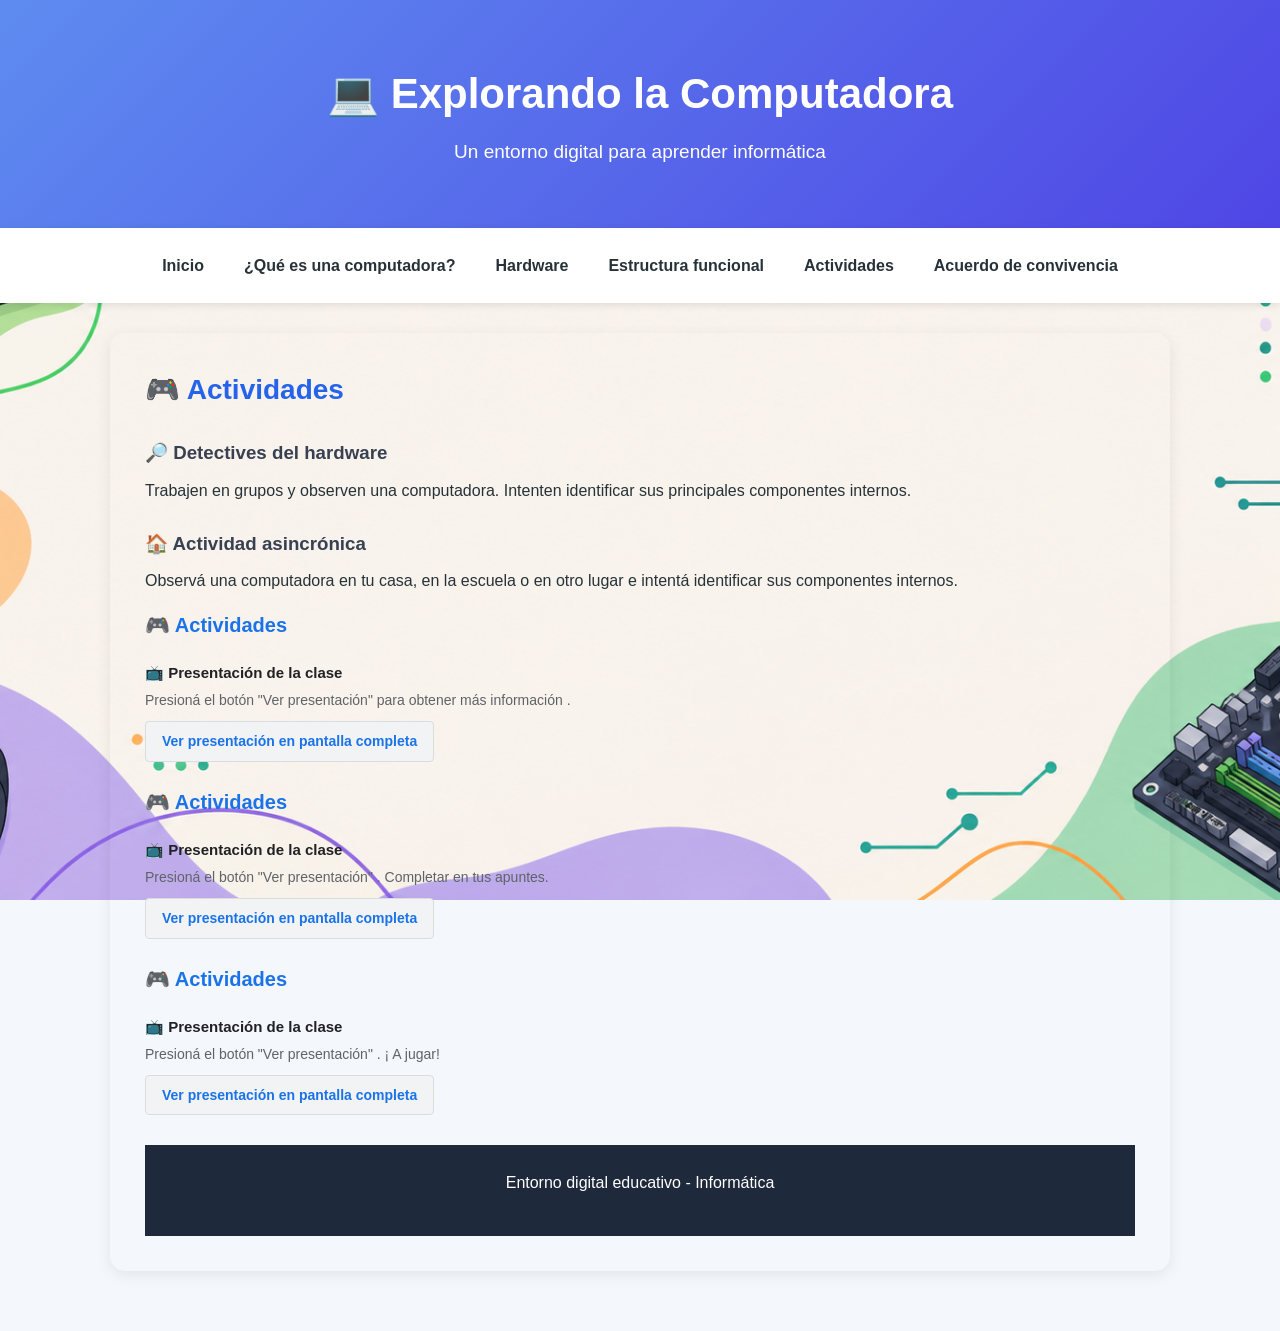
==== commit 33a46e00: "pase el style de actividad a style" ====
--- a/tic proyecto final/paginas/actividades.html
+++ b/tic proyecto final/paginas/actividades.html
@@ -37,63 +37,7 @@
                 Observá una computadora en tu casa, en la escuela o en
                 otro lugar e intentá identificar sus componentes internos.
             </p>
-             <meta charset="UTF-8">
-    <meta name="viewport" content="width=device-width, initial-scale=1.0">
-    <meta charset="UTF-8">
-    <meta name="viewport" content="width=device-width, initial-scale=1.0">
-    <title>Actividades - Presentación</title>
-    <style>
-        body {
-            font-family: Arial, sans-serif;
-            color: #333;
-            background-color: #fff;
-            margin: 40px;
-        }
-
-        /* Estilo general para simular la estructura de la foto */
-        .section-title {
-            font-size: 20px;
-            font-weight: bold;
-            color: #1a73e8;
-            display: flex;
-            align-items: center;
-            gap: 8px;
-            margin-bottom: 20px;
-        }
-
-        .activity-item {
-            margin-bottom: 16px;
-        }
-
-        .activity-label {
-            font-size: 15px;
-            font-weight: bold;
-            color: #202124;
-            display: flex;
-            align-items: center;
-            gap: 6px;
-            margin-bottom: 4px;
-        }
-
-        .activity-desc {
-            font-size: 14px;
-            color: #5f6368;
-            margin: 0 0 4px 0;
-        }
-
-        /* Estilo del enlace idéntico al de la imagen */
-        .presentation-link {
-            font-size: 14px;
-            color: #1a0dab;
-            text-decoration: underline;
-            cursor: pointer;
-            display: inline-block;
-        }
-
-        .presentation-link:hover {
-            color: #1a73e8;
-        }
-    </style>
+             
      <div class="section-title">
         🎮 Actividades
     </div>
@@ -114,67 +58,7 @@
            Ver presentación en pantalla completa
         </a>
     </div>
-    <!DOCTYPE html>
-<html lang="es">
-<head>
-    <meta charset="UTF-8">
-    <meta name="viewport" content="width=device-width, initial-scale=1.0">
-    <title>Actividades - Presentación de la clase</title>
-    <style>
-        body {
-            font-family: Arial, sans-serif;
-            color: #333;
-            background-color: #fff;
-            margin: 40px;
-        }
-
-        /* Estilo de título de sección según la referencia */
-        .section-title {
-            font-size: 20px;
-            font-weight: bold;
-            color: #1a73e8;
-            display: flex;
-            align-items: center;
-            gap: 8px;
-            margin-bottom: 20px;
-        }
-
-        .activity-item {
-            margin-bottom: 16px;
-        }
-
-        .activity-label {
-            font-size: 15px;
-            font-weight: bold;
-            color: #202124;
-            display: flex;
-            align-items: center;
-            gap: 6px;
-            margin-bottom: 4px;
-        }
-
-        .activity-desc {
-            font-size: 14px;
-            color: #5f6368;
-            margin: 0 0 4px 0;
-        }
-
-        /* Estilo del enlace idéntico al de la imagen */
-        .presentation-link {
-            font-size: 14px;
-            color: #1a0dab;
-            text-decoration: underline;
-            cursor: pointer;
-            display: inline-block;
-        }
-
-        .presentation-link:hover {
-            color: #1a73e8;
-        }
-    </style>
-</head>
-<body>
-
+    
     <div class="section-title">
         🎮 Actividades
     </div>
@@ -196,149 +80,6 @@
         </a>
     </div>
   
-<head>
-    <meta charset="UTF-8">
-    <meta name="viewport" content="width=device-width, initial-scale=1.0">
-    <title>Actividades - Presentación de la clase</title>
-    <style>
-        body {
-            font-family: Arial, sans-serif;
-            color: #333;
-            background-color: #fff;
-            margin: 40px;
-        }
-
-        /* Estilo general de la sección simulando la foto */
-        .section-title {
-            font-size: 20px;
-            font-weight: bold;
-            color: #1a73e8;
-            display: flex;
-            align-items: center;
-            gap: 8px;
-            margin-bottom: 20px;
-        }
-
-        .activity-item {
-            margin-bottom: 24px;
-        }
-
-        .activity-label {
-            font-size: 15px;
-            font-weight: bold;
-            color: #202124;
-            display: flex;
-            align-items: center;
-            gap: 6px;
-            margin-bottom: 4px;
-        }
-
-        .activity-desc {
-            font-size: 14px;
-            color: #5f6368;
-            margin: 0 0 8px 0;
-        }
-
-        /* Estilo del enlace / botón idéntico al de la imagen */
-        .presentation-link {
-            font-size: 14px;
-            color: #1a0dab;
-            text-decoration: underline;
-            cursor: pointer;
-            display: inline-block;
-        }
-
-        .presentation-link:hover {
-            color: #1a73e8;
-        }
-
-        /* Contenedor opcional para visualizar la presentación embebida */
-        .embed-container {
-            margin-top: 15px;
-            width: 100%;
-            max-width: 700px;
-            aspect-ratio: 16 / 9;
-            border: 1px solid #dadce0;
-            border-radius: 8px;
-            overflow: hidden;
-            box-shadow: 0 2px 6px rgba(0,0,0,0.1);
-        }
-
-        .embed-container iframe {
-            width: 100%;
-            height: 100%;
-            border: none;
-        }
-    </style>
-    
-<html lang="es">
-<head>
-    <meta charset="UTF-8">
-    <meta name="viewport" content="width=device-width, initial-scale=1.0">
-    <title>Actividades - Hardware</title>
-    <style>
-        body {
-            font-family: Arial, sans-serif;
-            color: #333;
-            background-color: #fff;
-            margin: 40px;
-        }
-
-        /* Estilo de la sección principal */
-        .section-title {
-            font-size: 20px;
-            font-weight: bold;
-            color: #1a73e8;
-            display: flex;
-            align-items: center;
-            gap: 8px;
-            margin-bottom: 20px;
-        }
-
-        .activity-item {
-            margin-bottom: 24px;
-        }
-
-        .activity-label {
-            font-size: 15px;
-            font-weight: bold;
-            color: #202124;
-            display: flex;
-            align-items: center;
-            gap: 6px;
-            margin-bottom: 4px;
-        }
-
-        .activity-desc {
-            font-size: 14px;
-            color: #5f6368;
-            margin: 0 0 10px 0;
-        }
-
-        /* Estilo del botón interactivo que simula la referencia pero con formato de botón limpio */
-        .presentation-btn {
-            display: inline-block;
-            background-color: #f1f3f4;
-            color: #1a73e8;
-            padding: 8px 16px;
-            font-size: 14px;
-            font-weight: bold;
-            text-decoration: none;
-            border: 1px solid #dadce0;
-            border-radius: 4px;
-            cursor: pointer;
-            transition: background-color 0.2s, box-shadow 0.2s;
-        }
-
-        .presentation-btn:hover {
-            background-color: #e8eaed;
-            box-shadow: 0 1px 3px rgba(0,0,0,0.1);
-        }
-
-        .presentation-btn:active {
-            background-color: #dadce0;
-        }
-    </style>
       <div class="section-title">
         🎮 Actividades
     </div>
@@ -361,13 +102,7 @@
         </a>
     </div>
 
-</head>
-<body>
 
-   
-            </iframe>
-        </section>
-    </main>
     <footer>
         <p>
             Entorno digital educativo - Informática
--- a/tic proyecto final/style.CSS
+++ b/tic proyecto final/style.CSS
@@ -133,6 +133,83 @@
     border: 3px solid #2563eb;
 }
 
+/* Estilo de la sección principal */
+        .section-title {
+            font-size: 20px;
+            font-weight: bold;
+            color: #1a73e8;
+            display: flex;
+            align-items: center;
+            gap: 8px;
+            margin-bottom: 20px;
+        }
+
+.activity-item {
+            margin-bottom: 24px;
+        }
+
+        .activity-label {
+            font-size: 15px;
+            font-weight: bold;
+            color: #202124;
+            display: flex;
+            align-items: center;
+            gap: 6px;
+            margin-bottom: 4px;
+        }
+
+        .activity-desc {
+            font-size: 14px;
+            color: #5f6368;
+            margin: 0 0 10px 0;
+        }
+
+ /* Estilo del botón interactivo que simula la referencia pero con formato de botón limpio */
+        .presentation-btn {
+            display: inline-block;
+            background-color: #f1f3f4;
+            color: #1a73e8;
+            padding: 8px 16px;
+            font-size: 14px;
+            font-weight: bold;
+            text-decoration: none;
+            border: 1px solid #dadce0;
+            border-radius: 4px;
+            cursor: pointer;
+            transition: background-color 0.2s, box-shadow 0.2s;
+        }
+
+        .presentation-btn:hover {
+            background-color: #e8eaed;
+            box-shadow: 0 1px 3px rgba(0,0,0,0.1);
+        }
+
+        .presentation-btn:active {
+            background-color: #dadce0;
+        }
+
+        .presentation-link {
+            display: inline-block;
+            background-color: #f1f3f4;
+            color: #1a73e8;
+            padding: 8px 16px;
+            font-size: 14px;
+            font-weight: bold;
+            text-decoration: none;
+            border: 1px solid #dadce0;
+            border-radius: 4px;
+            cursor: pointer;
+            transition: background-color 0.2s, box-shadow 0.2s;
+        }
+
+        .presentation-link:hover {
+            background-color: #e8eaed;
+            box-shadow: 0 1px 3px rgba(0,0,0,0.1);
+        }
+
+        .presentation-link:active {
+            background-color: #dadce0;
+        }
 /*ENCABEZADO*/
 header {
     background: linear-gradient(135deg, #5e8cf0, #4f46e5);
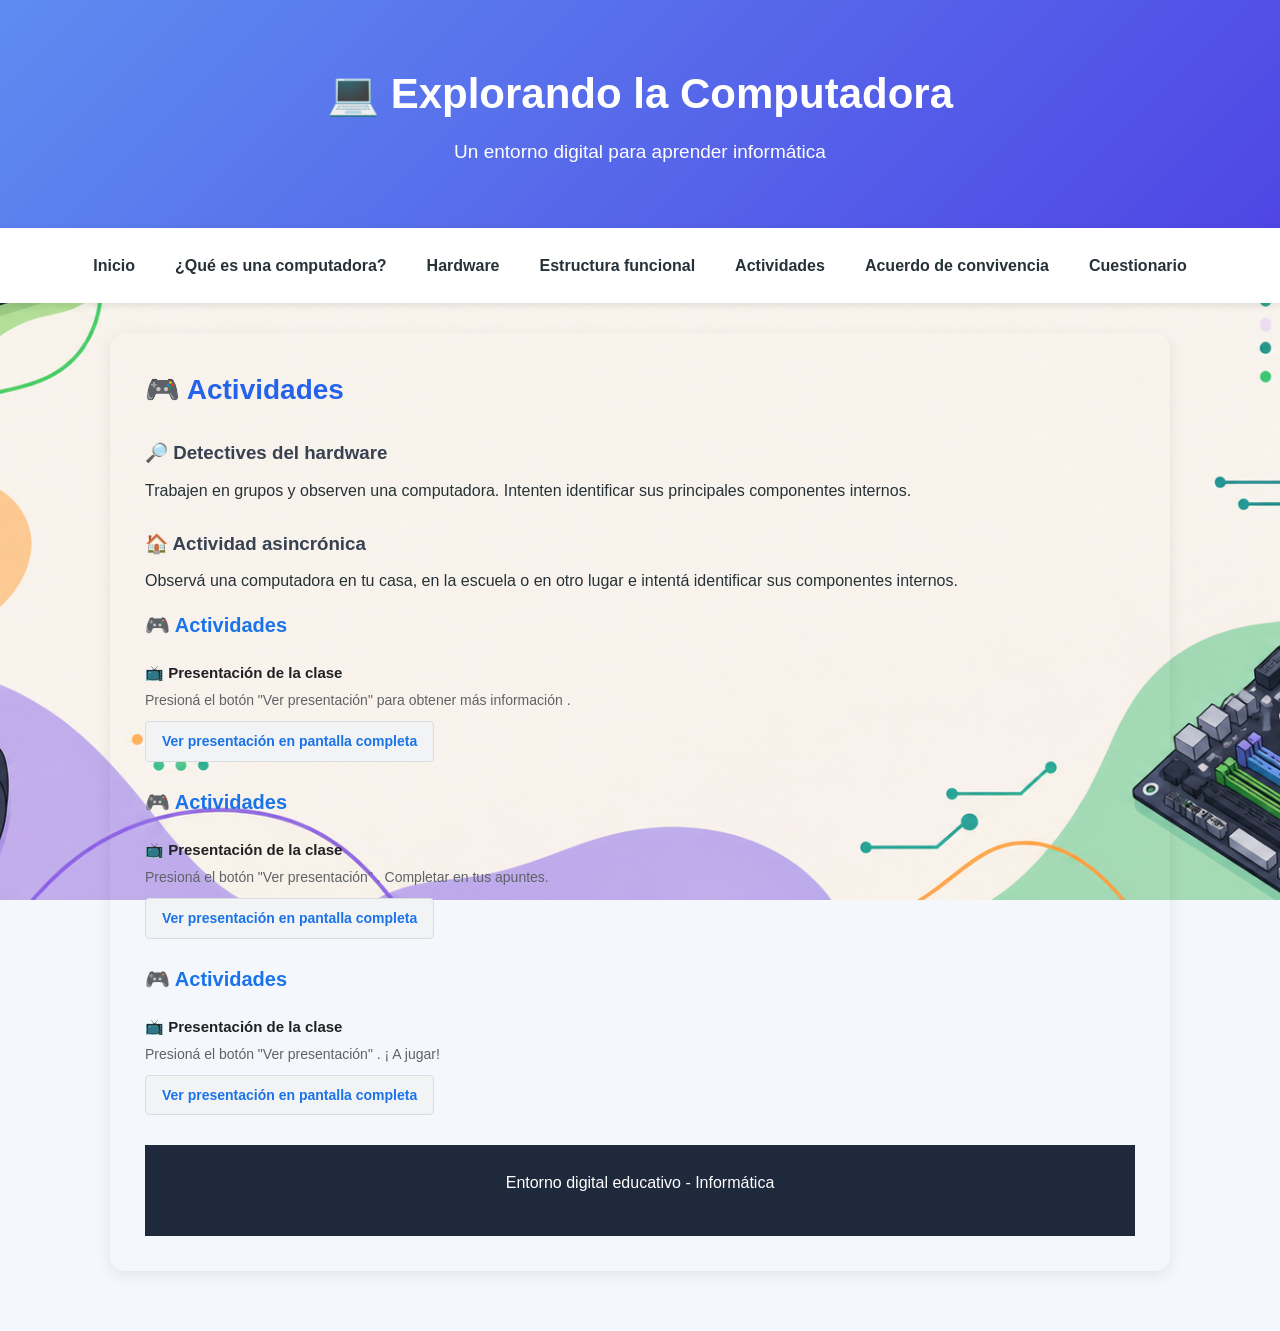
==== commit db18702e: "Albert" ====
--- a/tic proyecto final/paginas/actividades.html
+++ b/tic proyecto final/paginas/actividades.html
@@ -7,6 +7,7 @@
     <title>Explorando la Computadora</title>
 
     <link rel="stylesheet" href="../style.CSS">
+    <link rel="icon" type="image/png" href="../img/favicon1.png">
 </head>
 <body>
      <!-- ENCABEZADO -->
@@ -22,6 +23,7 @@
         <a href="estructura.html">Estructura funcional</a>
         <a href="actividades.html">Actividades</a>
         <a href="Acuerdo.html">Acuerdo de convivencia</a>
+        <a href="Cuestionario.html">Cuestionario</a>
     </nav>
     <main>
         <!-- ACTIVIDADES -->
